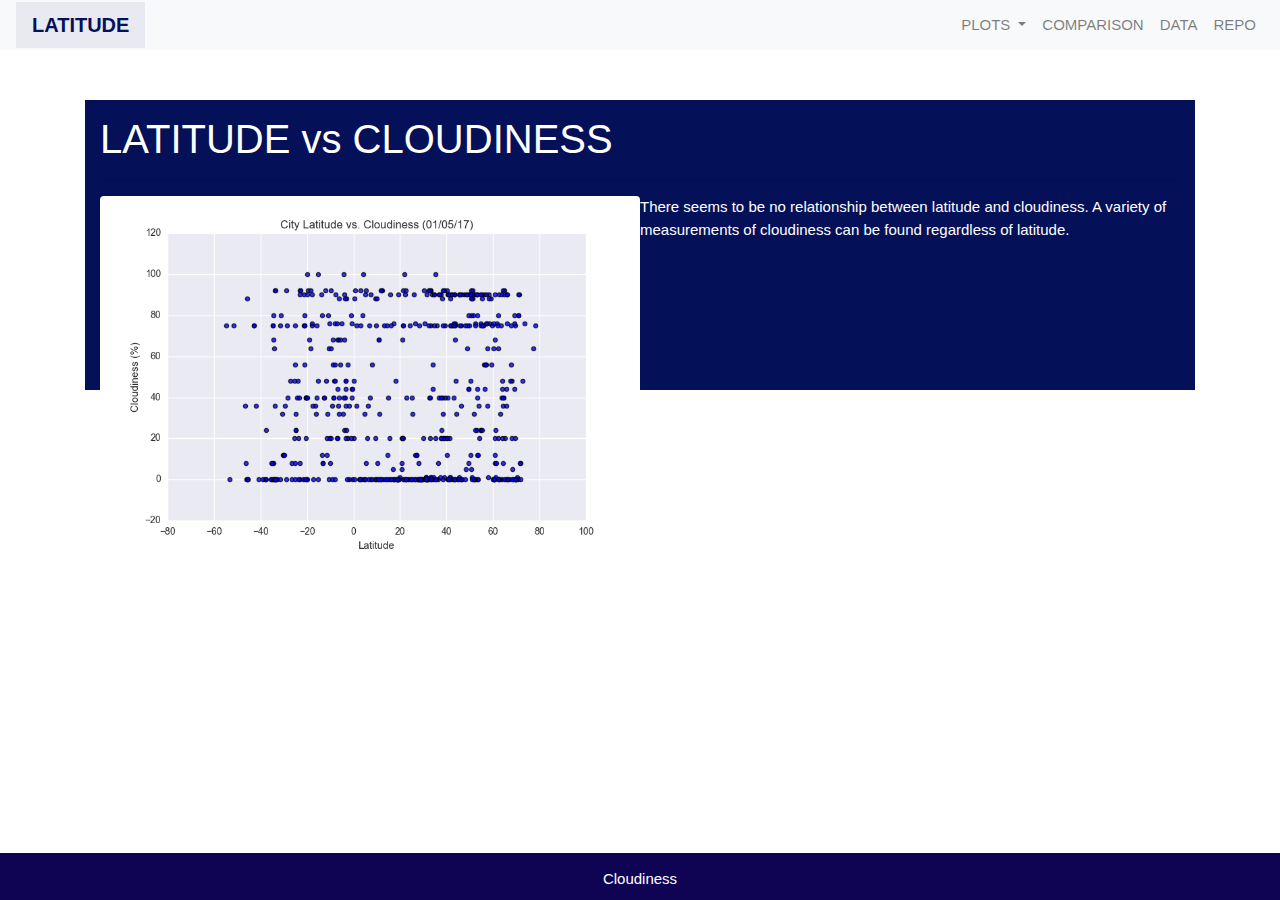
==== cloudiness.html @ 2f99294c "motified files" ====
<!doctype html>
<html lang="en">
<head>
    <meta charset="utf-8">
    <meta name="viewport" content="width=device-width, initial-scale=1">
    <link rel="stylesheet" href="https://stackpath.bootstrapcdn.com/bootstrap/4.3.1/css/bootstrap.min.css" integrity="sha384-ggOyR0iXCbMQv3Xipma34MD+dH/1fQ784/j6cY/iJTQUOhcWr7x9JvoRxT2MZw1T" crossorigin="anonymous">
    <link rel="stylesheet" type="text/css" href="style.css">
    <title>Cloudiness</title>
</head>
<body>
    <div class="navigation">
        <nav class="navbar navbar-expand-lg navbar-light bg-light">
            <a class="navbar-brand" style="background-color: rgb(232, 233, 241);" href="index.html">LATITUDE</a>
            <button class="navbar-toggler" type="button" data-toggle="collapse" data-target="#navbarNavDropdown" aria-controls="navbarNavDropdown" aria-expanded="false" aria-label="Toggle navigation">
                <span class="navbar-toggler-icon"></span>
            </button>
            <div class="collapse navbar-collapse" id="navbarNavDropdown">
                <ul class="navbar-nav ml-auto">
                    <li class="nav-item dropdown">
                        <a class="nav-link dropdown-toggle" href="#" id="navbarDropdownMenuLink" role="button" data-toggle="dropdown" aria-haspopup="true" aria-expanded="false">
                            PLOTS
                        </a>
                        <div class="dropdown-menu" aria-labelledby="navbarDropdownMenuLink">
                            <a class="dropdown-item" href="temperature.html">Max Temperature vs Latitude</a>
                            <a class="dropdown-item" href="humidity.html">Humidity vs Latitude</a>
                            <a class="dropdown-item" href="cloudiness.html">Cloudiness vs Latitude</a>
                            <a class="dropdown-item" href="wind_speed.html">Wind Speed vs Latitude</a>
                        </div>
                    </li>
                    <li class="nav-item">
                        <a class="nav-link" href="comparison.html">COMPARISON</a>
                    </li>
                    <li class="nav-item">
                        <a class="nav-link" href="../data.html">DATA</a>
                    </li>
                    <li class="nav-item">
                        <a class="nav-link" href="https://github.com/CarmiSmith/Web-Design-Chanllenge.git">REPO</a>
                    </li>
                </ul>
            </div>
        </nav>
    </div>
    <div class="container">
        <div class="row">
            <div class="col-md-7 col-md-12">
                <div class="box" style="padding-bottom: 20px;">
                    <h1 class="title">LATITUDE vs CLOUDINESS</h1>
                    <hr>
                    <img src="Resources/assets/images/Fig3.png" class="vizualization rounded float-left" alt="Cloudiness Graph">
                    <p>There seems to be no relationship between latitude and cloudiness. A variety of measurements of cloudiness can be found
                    regardless of latitude.<br><br><br><br><br><br></p>
                </div>
            </div>
        </div>
    </div>
    <footer>Cloudiness</footer>
</div>
    
<script src="https://code.jquery.com/jquery-3.3.1.slim.min.js" integrity="sha384-q8i/X+965DzO0rT7abK41JStQIAqVgRVzpbzo5smXKp4YfRvH+8abtTE1Pi6jizo" crossorigin="anonymous"></script>
<script src="https://cdnjs.cloudflare.com/ajax/libs/popper.js/1.14.7/umd/popper.min.js" integrity="sha384-UO2eT0CpHqdSJQ6hJty5KVphtPhzWj9WO1clHTMGa3JDZwrnQq4sF86dIHNDz0W1" crossorigin="anonymous"></script>
<script src="https://stackpath.bootstrapcdn.com/bootstrap/4.3.1/js/bootstrap.min.js" integrity="sha384-JjSmVgyd0p3pXB1rRibZUAYoIIy6OrQ6VrjIEaFf/nJGzIxFDsf4x0xIM+B07jRM" crossorigin="anonymous"></script>
</body>
</html>
---- style.css ----
body {
    height: 750px;
    background-position: center;
    background-repeat: repeat;
    background-size: cover;
  }
  
  .navbar {
    max-height: 50px;
  }
  .navigation .navbar-brand {
    color: rgb(4, 16, 87);
    margin-left: auto;
    padding: inherit;
    font-weight: bold;
    background-color: rgb(4, 16, 87);
    font-family: Verdana, sans-serif;
  }
  .navbar {
    background-color: white;
    font-size: 25px; 
  }
  .active, .dropdown-menu .dropdown-item:active a:hover {
    background-color: white;
  }
  .dropdown-item {
    color: #221a50;
  }
  .dropdown .dropdown-menu .dropdown-item:active, .dropdown .dropdown-menu .dropdown-item:hover {
    background-color: #0094f6;
  }
  
  .nav-link:hover {
    background-color:#0094f6;
   }
  
  .navbar-brand:hover {
  color: #0094f6;
  }
  a {
    color: #ffffff;
    font-size: 15px;
  }
  
  img{
    width:100%;
    height:100%;
  }
 
  .vizualization {
    width:50%;
    height:50%;
  }
  
  .title {
    color: #ffffff;
    font-family: Verdana, sans-serif;
    padding-top: 15px;
  }
  
  p {
  color: #ffffff;
  font-family: Verdana, sans-serif;
  font-size: 15px;
  }
  
  .box {
    margin-top: 50px;
    margin-bottom: 50px;
    padding: inherit;
    color: #ffffff;
    background-color: rgb(4, 16, 87);
  
  }
  .table {
    font-size: 18px;
    border-top-color: rgb(4, 16, 87);
  }
  
  footer {
  background-color: #0f0353;
  border-top-style: solid;
  color: #ffffff;
  min-height: 50px;
  font-family: Verdana, sans-serif;
  font-size: 15px;
  text-align: center;
  position: fixed;
  left: 0;
  bottom: 0;
  width: 100%;
  padding-top: 15px;
  }
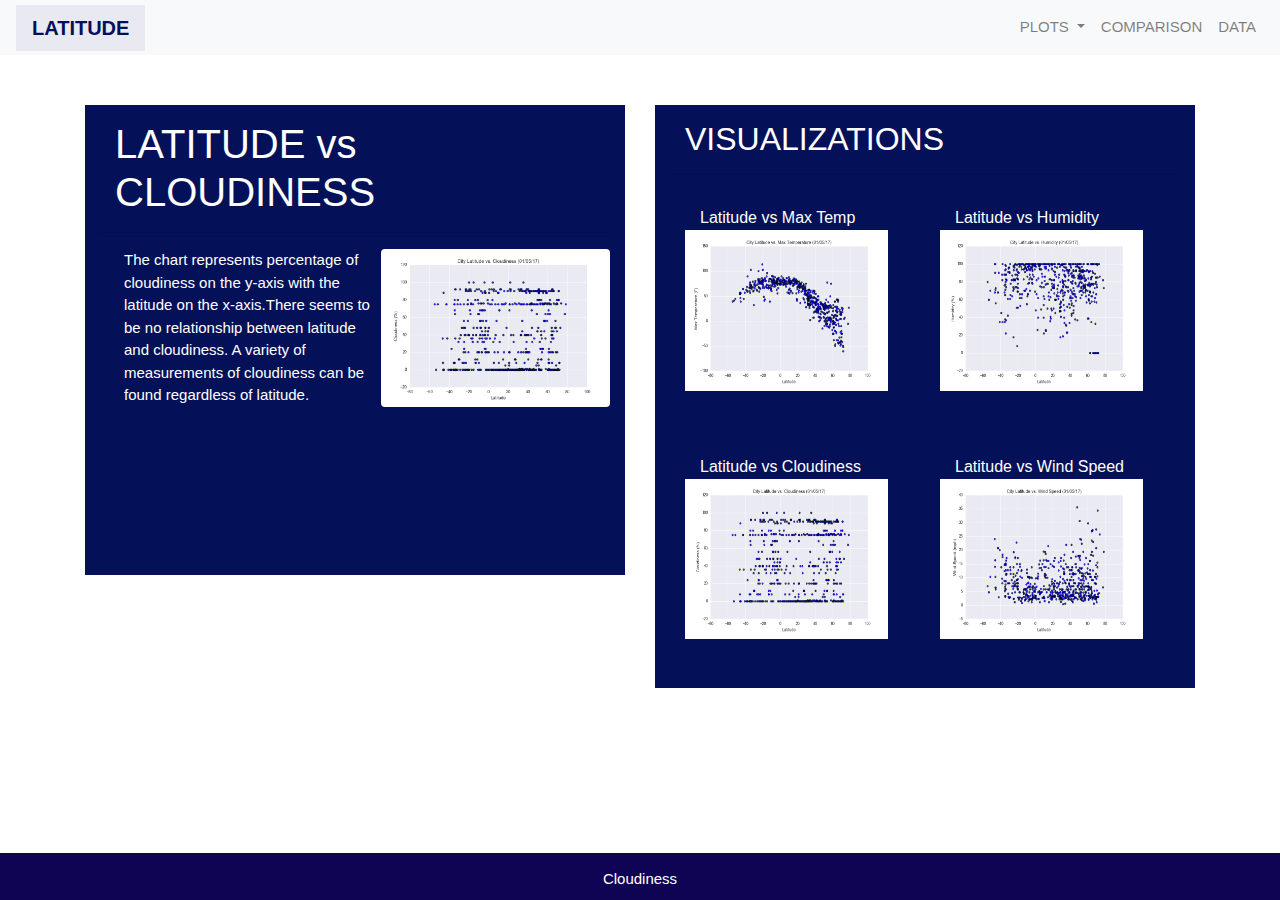
==== commit 959d75a8: "final draft" ====
--- a/cloudiness.html
+++ b/cloudiness.html
@@ -31,10 +31,7 @@
                         <a class="nav-link" href="comparison.html">COMPARISON</a>
                     </li>
                     <li class="nav-item">
-                        <a class="nav-link" href="../data.html">DATA</a>
-                    </li>
-                    <li class="nav-item">
-                        <a class="nav-link" href="https://github.com/CarmiSmith/Web-Design-Chanllenge.git">REPO</a>
+                        <a class="nav-link" href="data1.html">DATA</a>
                     </li>
                 </ul>
             </div>
@@ -42,17 +39,55 @@
     </div>
     <div class="container">
         <div class="row">
-            <div class="col-md-7 col-md-12">
+            <div class="col-md-1 col-md-6">
                 <div class="box" style="padding-bottom: 20px;">
                     <h1 class="title">LATITUDE vs CLOUDINESS</h1>
                     <hr>
-                    <img src="Resources/assets/images/Fig3.png" class="vizualization rounded float-left" alt="Cloudiness Graph">
-                    <p>There seems to be no relationship between latitude and cloudiness. A variety of measurements of cloudiness can be found
-                    regardless of latitude.<br><br><br><br><br><br></p>
+                    <img src="Resources/assets/images/Fig3.png" class="vizualization rounded float-right" alt="Cloudiness Graph">
+                    <p>The chart represents percentage of cloudiness on the y-axis with the latitude on 
+                    the x-axis.There seems to be no relationship between latitude and cloudiness. A variety of 
+                    measurements of cloudiness can be found regardless of latitude.<br><br><br><br><br><br></p>
+                </div>
+            </div>
+            <div class="col-md-4 col-md-6">
+                <div class="box">
+                    <h2 class="title">VISUALIZATIONS</h2>
+                    <hr>
+                    <div class="container">
+                        <div class="row" style="padding-bottom: 70px;">
+                            <div class="col-6">
+                                <div class="title">Latitude vs Max Temp</div>
+                                <a href="temperature.html">
+                                <img class="panel" src="Resources/assets/images/Fig1.png" alt="Max Temperature Graph">
+                                </a>
+                            </div>
+                            <div class="col-6">
+                                <div class="title">Latitude vs Humidity</div>
+                                <a href="humidity.html">
+                                <img class="panel" src="Resources/assets/images/Fig2.png" alt="Humidity Graph">
+                                </a>
+                            </div>
+                        </div>
+                        <div class="row"style="padding-bottom: 70px;" >
+                            <div class="col-6">
+                                <div class="title">Latitude vs Cloudiness</div>
+                                <a href="cloudiness.html">
+                                <img class="panel" src="Resources/assets/images/Fig3.png" alt="Cloudiness Graph">
+                                </a>
+                            </div>
+                            <div class="col-6">
+                                <div class="title">Latitude vs Wind Speed</div>
+                                <a href="wind_speed.html">
+                                    <img class="panel" src="Resources/assets/images/Fig4.png" alt="Wind Speed Graph">
+                                </a>
+                            </div>
+                        </div>
+                    </div>
                 </div>
             </div>
         </div>
     </div>
+    <!-- footer -->
     <footer>Cloudiness</footer>
 </div>
     
--- a/style.css
+++ b/style.css
@@ -1,13 +1,13 @@
 
 body {
-    height: 750px;
+    height: 700px;
     background-position: center;
     background-repeat: repeat;
     background-size: cover;
   }
   
   .navbar {
-    max-height: 50px;
+    max-height: 55px;
   }
   .navigation .navbar-brand {
     color: rgb(4, 16, 87);
@@ -44,30 +44,37 @@
   }
   
   img{
-    width:100%;
-    height:100%;
+    width:90%;
+    height:90%;
   }
- 
+  .active, .panel:hover {
+    border-color:rgb(165, 52, 67);
+    border-style: solid;  
+  }
   .vizualization {
-    width:50%;
-    height:50%;
+    width:45%;
+    height:45%;
   }
   
   .title {
     color: #ffffff;
     font-family: Verdana, sans-serif;
     padding-top: 15px;
+    padding-left: 15px;
   }
   
   p {
   color: #ffffff;
+  margin-right: 15px;
+  margin-left: 9px;
+  padding: inherit;
   font-family: Verdana, sans-serif;
   font-size: 15px;
   }
   
   .box {
     margin-top: 50px;
-    margin-bottom: 50px;
+    margin-bottom: 10px;
     padding: inherit;
     color: #ffffff;
     background-color: rgb(4, 16, 87);
